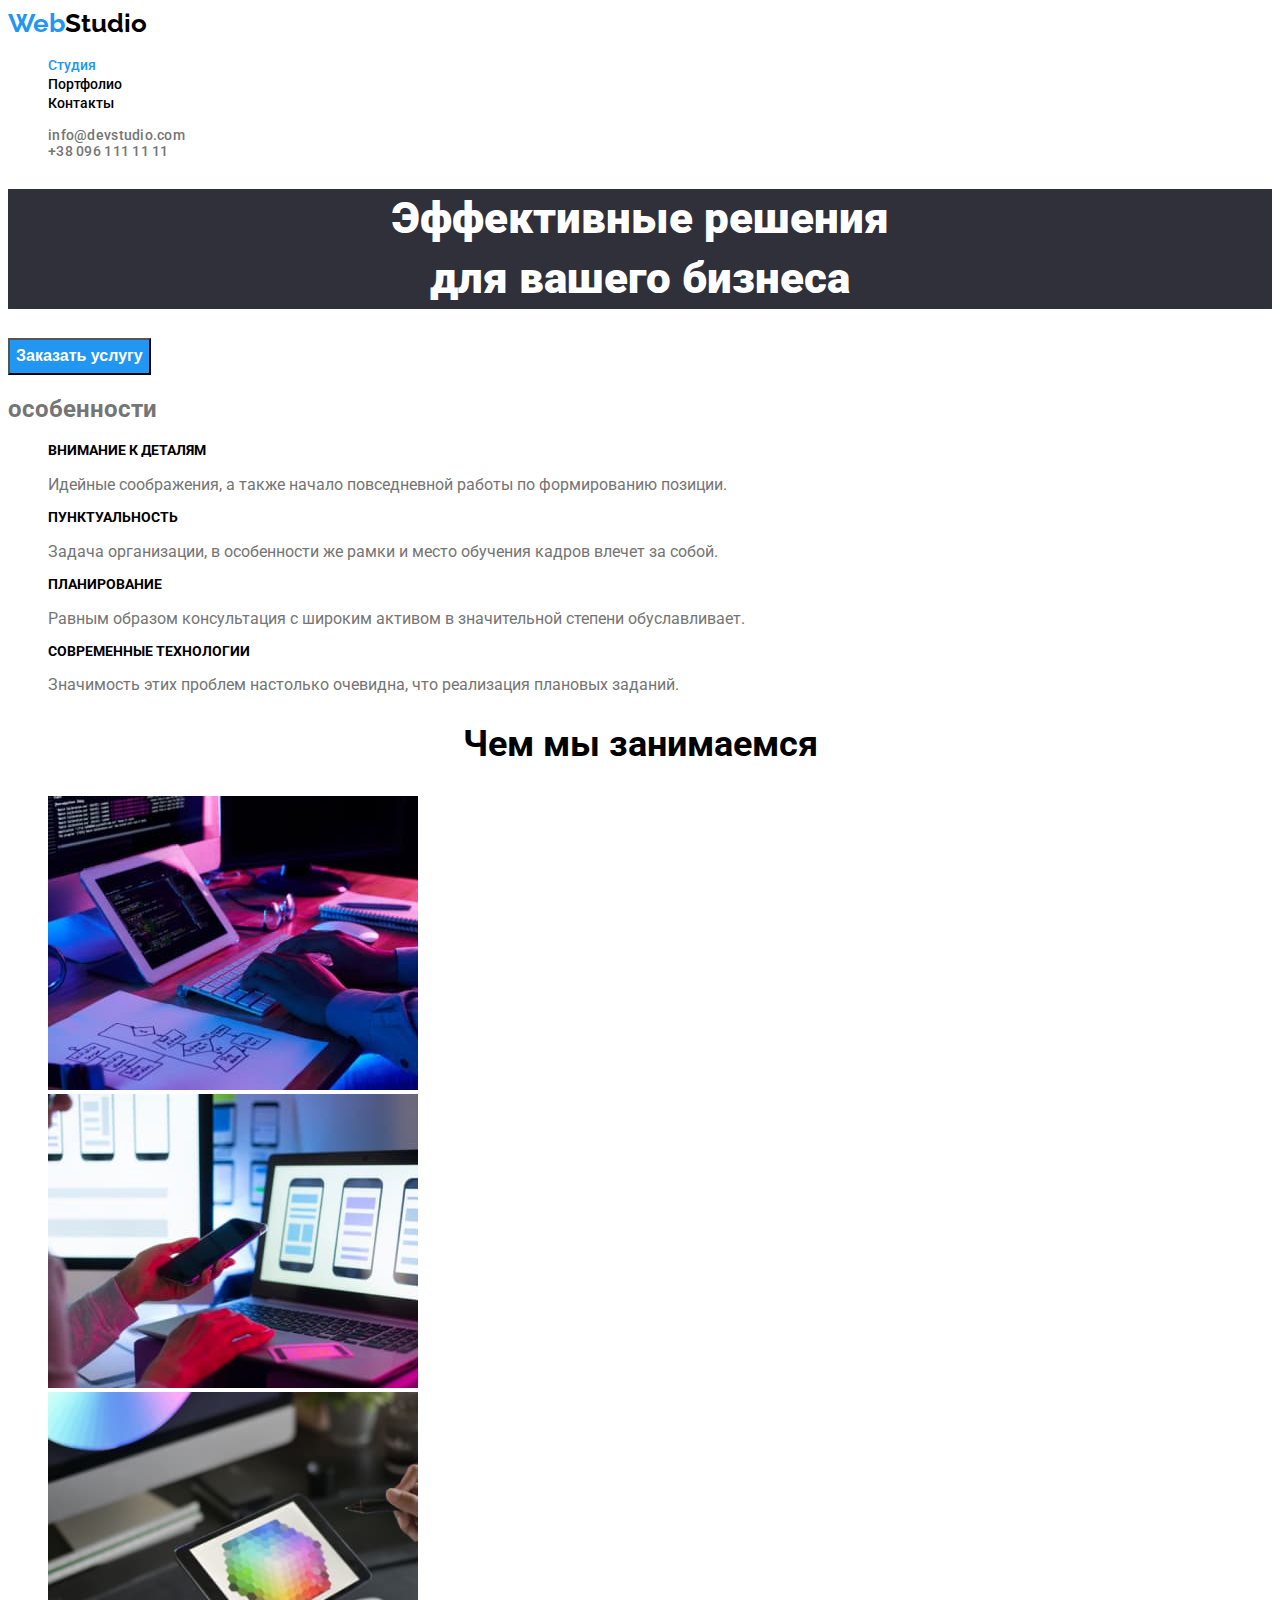
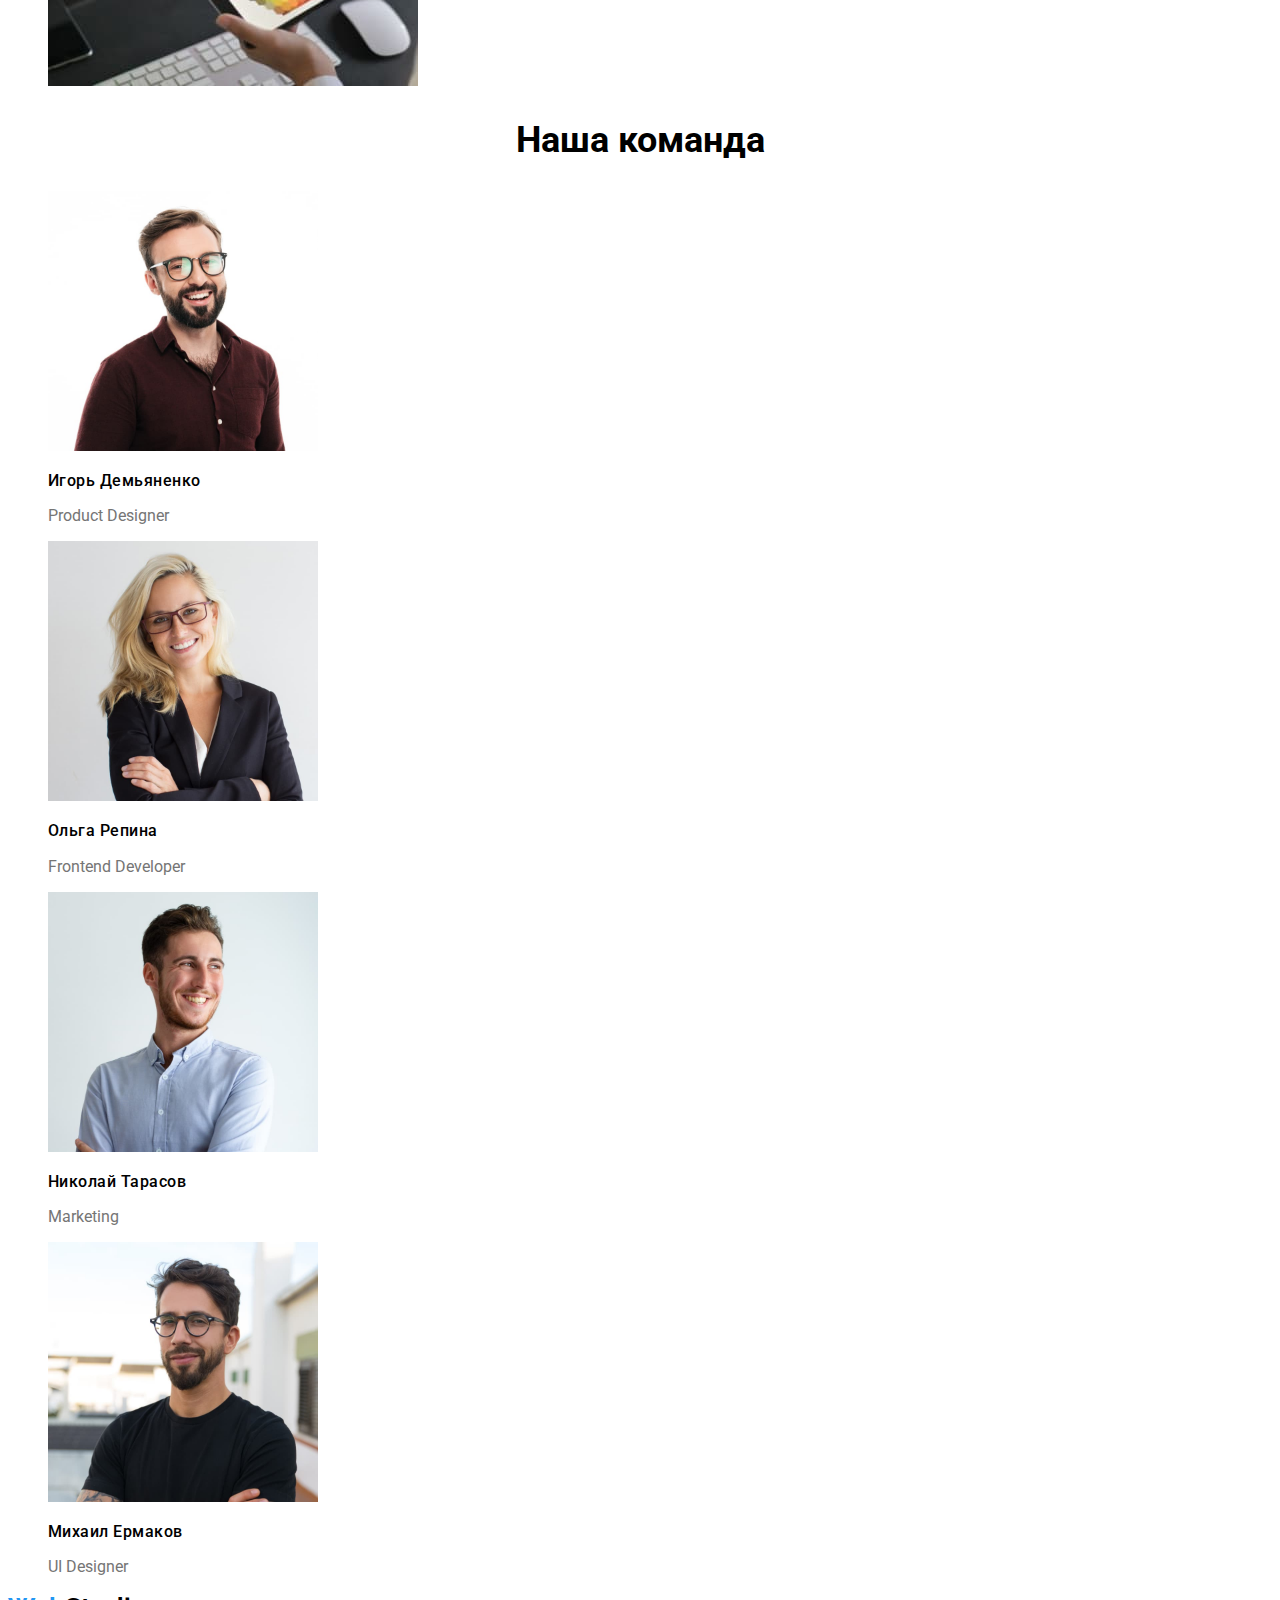
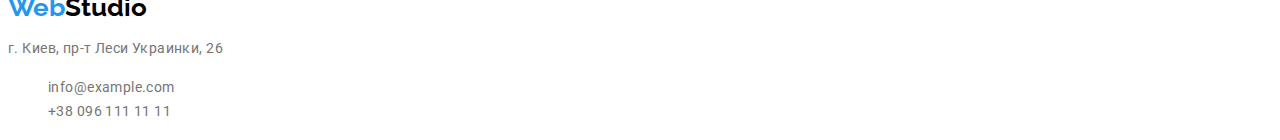
==== index.html @ cb441139 "Home task 2" ====
<!DOCTYPE html>
<html lang="ru">
  <head>
    <meta charset="UTF-8" />
    <meta http-equiv="X-UA-Compatible" content="IE=edge" />
    <meta name="viewport" content="width=device-width, initial-scale=1.0" />
    <title>web design</title>
    <link href="https://fonts.googleapis.com/css2?family=Raleway:wght@700&family=Roboto:wght@400;500;700;900&display=swap" rel="stylesheet">  
    <link rel="stylesheet" href="./styles.css"/>
  </head>
  <body>
    <header>
      <a class="logo" href="./index.html"><span class="logo-web">Web</span><span class="logo-studio">Studio</span></a>
      <nav>
        <ul class="site-nav list">
          <li><a href="" class="link current">Студия</a></li>
          <li><a href="./portfolio.html" class="link">Портфолио</a></li>
          <li><a href="" class="link">Контакты</a></li>
        </ul>
      </nav>
      <ul class="contact-links list">
        <li><a href="mailto:info@devstudio.com" class="link">info@devstudio.com</a></li>
        <li><a href="tel:+380961111111" class="link">+38 096 111 11 11</a></li>
      </ul>
    </header>
    <main>
      <section class="hero">
        <h1 class="hero-title">Эффективные решения<br/>для вашего бизнеса</h1>
        <button type="button" class="button">Заказать услугу</button>
      </section>

      <section class="section">
        <h2>особенности</h2>
        <ul class="list">
          <li>
            <h3 class="title">Внимание к деталям</h3>
            <p class="work-text">
              Идейные соображения, а также начало повседневной работы по
              формированию позиции.
            </p>
          </li>
          <li>
            <h3 class="title">Пунктуальность</h3>
            <p>
              Задача организации, в особенности же рамки и место обучения кадров
              влечет за собой.
            </p>
          </li>
          <li>
            <h3 class="title">Планирование</h3>
            <p>
              Равным образом консультация с широким активом в значительной
              степени обуславливает.
            </p>
          </li>
          <li>
            <h3 class="title">Современные технологии</h3>
            <p>
              Значимость этих проблем настолько очевидна, что реализация
              плановых заданий.
            </p>
          </li>
        </ul>
      </section>

      <section class="section">
        <h2 class="section-title">Чем мы занимаемся</h2>
        <ul class="list">
          <li>
            <img
              src="./images/box1.jpg"
              alt="разработка програмного обеспечения"
              width="370"
              height="294"
            />
          </li>
          <li>
            <img
              src="./images/box2.jpg"
              alt="мобильные приложения"
              width="370"
              height="294"
            />
          </li>
          <li>
            <img
              src="./images/box3.jpg"
              alt="дизайнерские решения"
              width="370"
              height="294"
            />
          </li>
        </ul>
      </section>

      <section class="section">
        <h2 class="section-title">Наша команда</h2>
        <ul class="list">
          <li>
            <img
              src="./images/team1.jpg"
              alt="Игорь Демьяненко"
              width="270"
              height="260"
            />
            <h3 class="section-team">Игорь Демьяненко</h3>
            <p lang="en">Product Designer</p>
          </li>

          <li>
            <img
              src="./images/team2.jpg"
              alt="Ольга Репина"
              width="270"
              height="260"
            />
            <h3 class="section-team">Ольга Репина</h3>
            <p lang="en">Frontend Developer</p>
          </li>

          <li>
            <img
              src="./images/team3.jpg"
              alt="Николай Тарасов"
              width="270"
              height="260"
            />

            <h3 class="section-team">Николай Тарасов</h3>
            <p lang="en">Marketing</p>
          </li>

          <li>
            <img
              src="./images/team4.jpg"
              alt="Михаил Ермаков"
              width="270"
              height="260"
            />

            <h3 class="section-team">Михаил Ермаков</h3>
            <p lang="en">UI Designer</p>
          </li>
        </ul>
      </section>
    </main>
    <footer>
      <a class="logo" href="./index.html"><span class="logo-web">Web</span><span class="logo-studio">Studio</span></a>
      <address class="address">
        <p class="footer-address">г. Киев, пр-т Леси Украинки, 26</p>
        <ul class="footer-list list">
          <li><a href="mailto:info@example.com" class="footer">info@example.com</a></li>
          <li><a href="tel:+380961111111" class="footer">+38 096 111 11 11</a></li>
        </ul>
      </address>
    </footer>
  </body>
</html>
---- styles.css ----
/* основной цвет текста #212121 */

/* вторичный цвет текста #757575 */

/* белый #FFFFFF */

/* акцент #2196F3 */

/* контакты rgba(255, 255, 255, 0.6) */

/* вторичный цвет фона #F5F4FA */
:root {
--primary-text-color:#757575;
--title-text-color:#000;
--accent-color: #2196F3;
--primary-white-color: #fff;
}

body {
    background-color:#fff;
    color:#757575;

    font-family: Roboto, sans-serif;
}

.list{
    list-style: none;
}

.logo {
    color: var(--accent-color);
    font-family: Raleway, sans-serif;
    font-weight: 700;
    font-size: 26px;
    line-height: 1.19;
    text-decoration:none;
}
.logo-web {
    color: #2196F3;
}
.logo-studio {
    color: #000;
}


/* site nav */
.site-nav .link {
color: var(--title-text-color);
 font-weight: 500;
 font-size: 14px;
 line-height: 1,14;
 text-decoration:none;
}

.site-nav .link:hover, .site-nav .link:focus {
    color: var(--accent-color)  
}

.site-nav .link.current {
    color: var(--accent-color)
}


/* hero */
.hero-title {
    color:var(--primary-white-color);
    font-weight: 900;
    font-size: 44px;
    line-height: 1.36;
    text-align: center;
    background:#2F303A ;
}

  /* footer */
.footer{
    color:var(--primary-text-color);
    font-weight: 400;
    font-size: 14px;
    line-height: 1.71;
    letter-spacing: 0.03em;
    text-decoration:none;
}
.footer-list .footer:hover, .footer-list .footer:focus {
    color: var(--accent-color) 
}

.address{
  font-style: normal;
}

.footer-address {
    color: var(--primary-text-color);
    font-weight: 400;
    font-size: 14px;
    line-height: 1.71;
    letter-spacing: 0.03em;
}


/* contact style */
.contact-links .link {
    color: var(--primary-text-color);
    text-decoration:none;
}
.contact-links .link:hover {
    color: var(--accent-color)
}
.contact-links {
    font-weight: 500;
    font-size: 14px;
    line-height:1.14;
    letter-spacing: 0.02em;
}



/* section */
.section-title {
    color: var(--title-text-color);
    font-weight: 700;
    font-size: 36px;
    line-height: 1.16;
    text-align: center; 
}

.section-team {
    color: var(--title-text-color) ;
    font-weight: 500;
    font-size: 16px;
    line-height: 1.19;
    letter-spacing: 0.03em;
}

.list .title {
    color: var(--title-text-color);
    font-weight: 700;
    font-size: 14px;
    line-height: 1.14;
    text-transform: uppercase;
}

.section .work text {
    font-weight: 400;
    font-size: 14px;
    line-height: 1.71;
  }


/* button */
.button {
    color: #fff;
    background-color: var(--accent-color);
    font-weight: 700;
    font-size: 16px;
    line-height: 1.9;
}
.button.primery {
    background-color: var(--accent-color);
    color: var(--primary-white-color);
}

.c-button {
    appearance: none;
    border: 0;
    border-radius: 4px;
    background: #2196F3;
    color: #fff;
    padding: 10px 32px;
    font-size: 16px;
  }


  /* --------------------СТРАНИЦА ПОРТФОЛИО-------------------- */

  .item {
    color:var(--title-text-color);
    font-weight: 700;
    font-size: 18px;
    line-height: 2;
    letter-spacing: 0.06em;
  }
  .desc {
    font-weight: 400;
    font-size: 16px;
    line-height:1.9;
    letter-spacing: 0.03em;
  }

  .btn-background {
    background: #F5F4FA;
    font-weight: 500;
    font-size: 16px;
    line-height:  1.6;
    text-align: center;
    letter-spacing: 0.03em;
  }
.btn-background .btn-background:hover, .btn-background:focus {
    background: var(--accent-color);
    color: var(--primary-white-color);
    
}
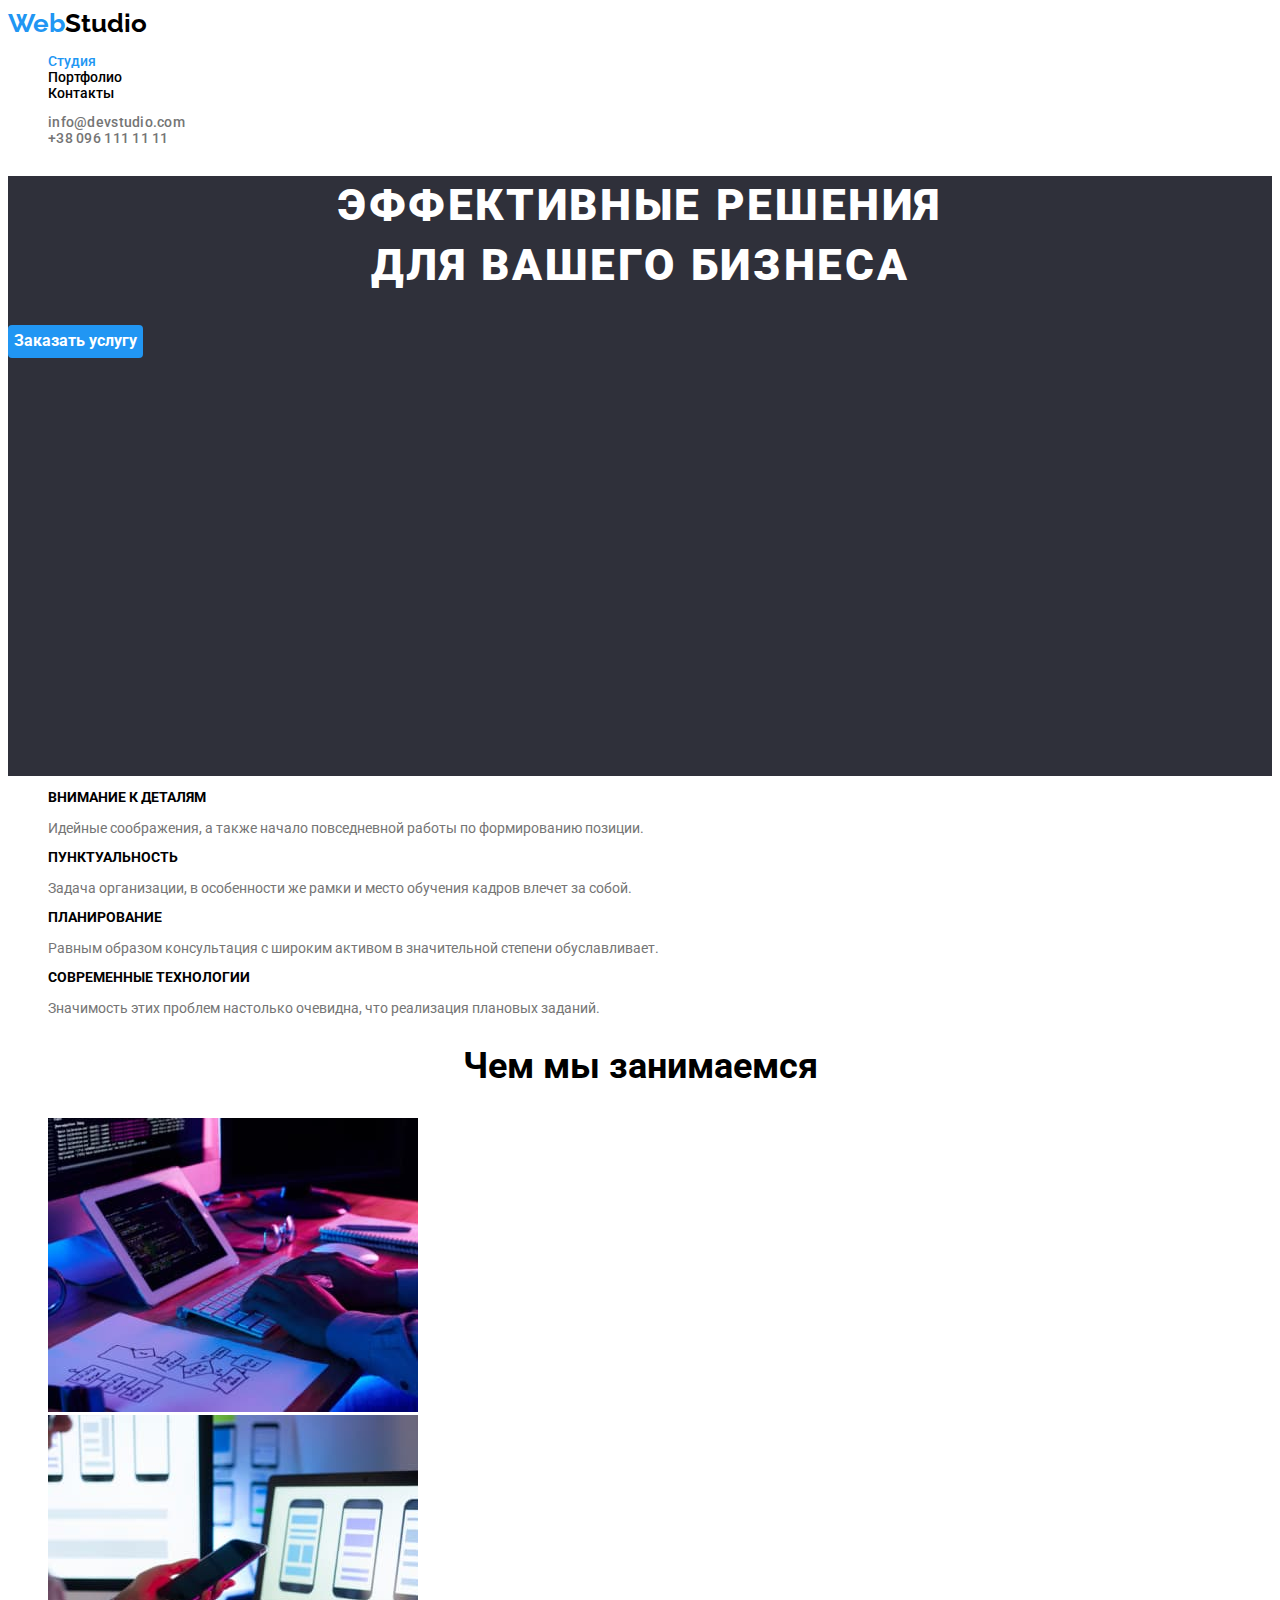
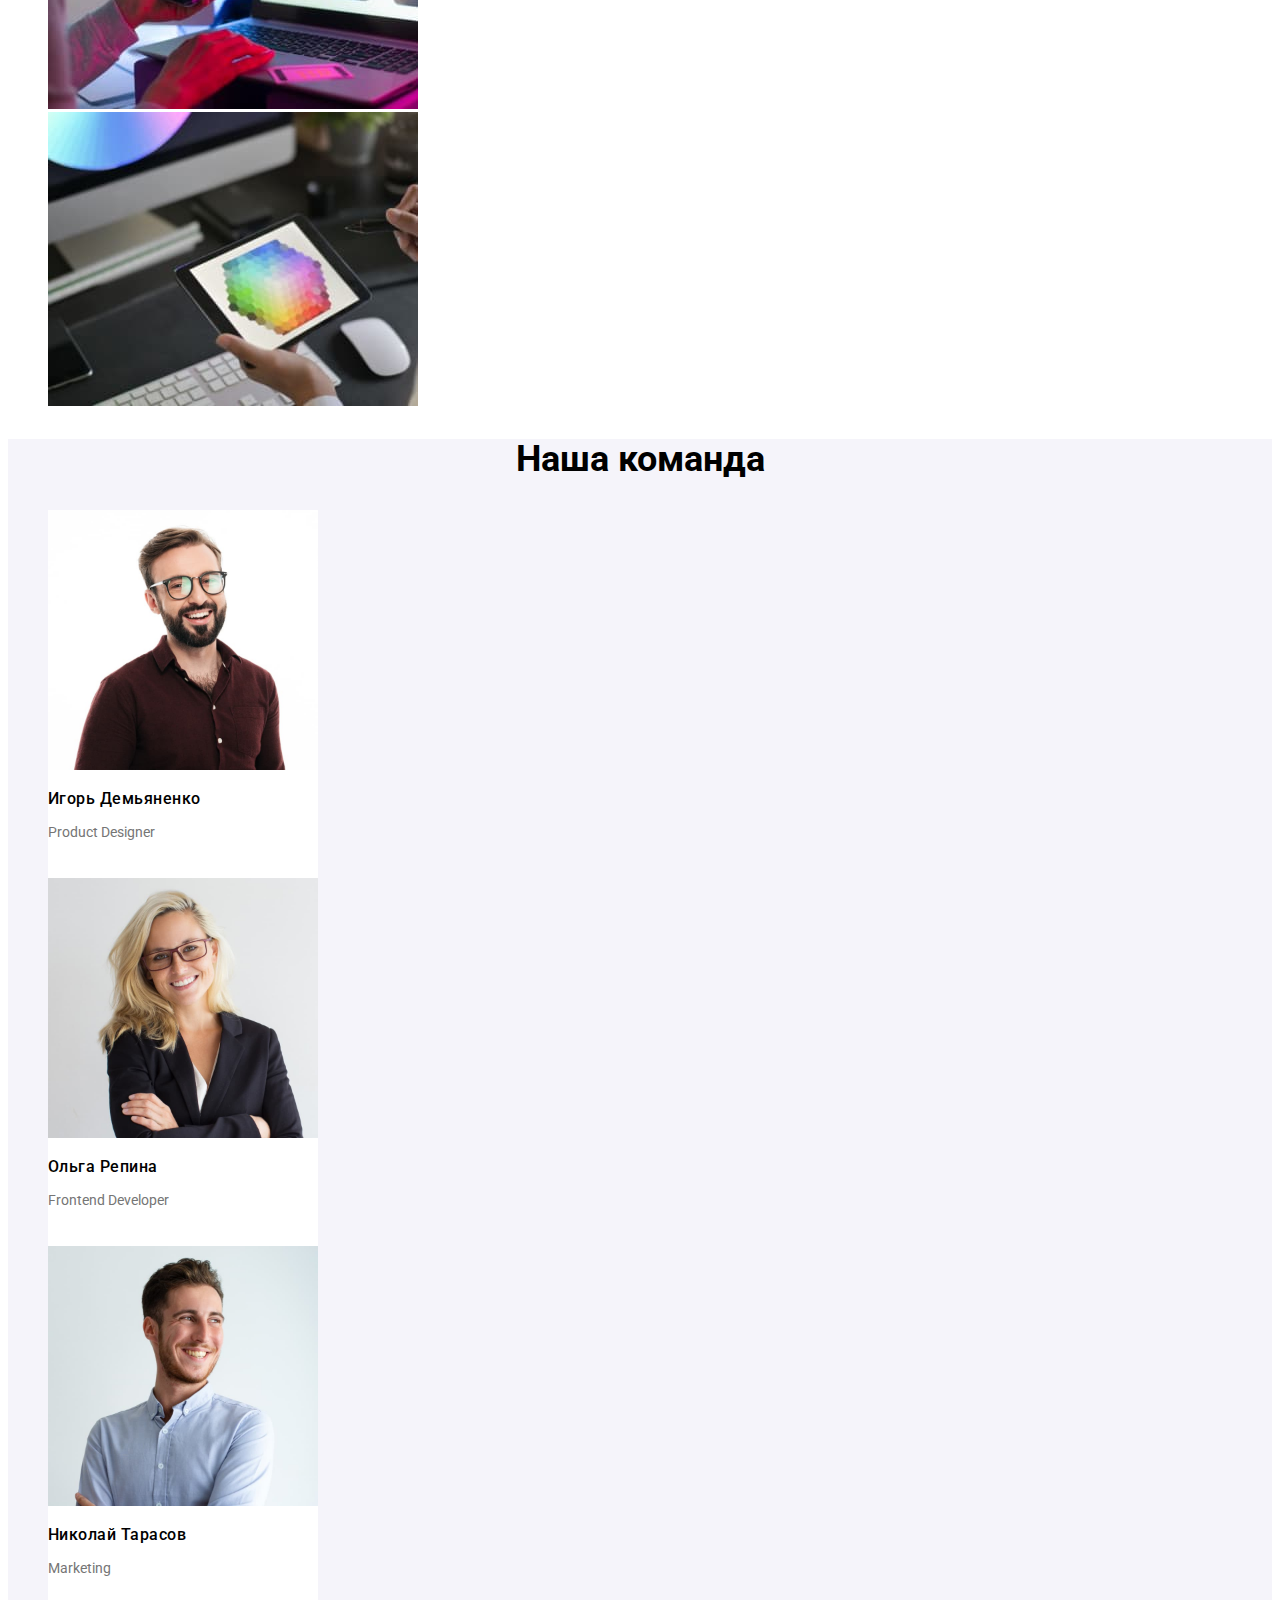
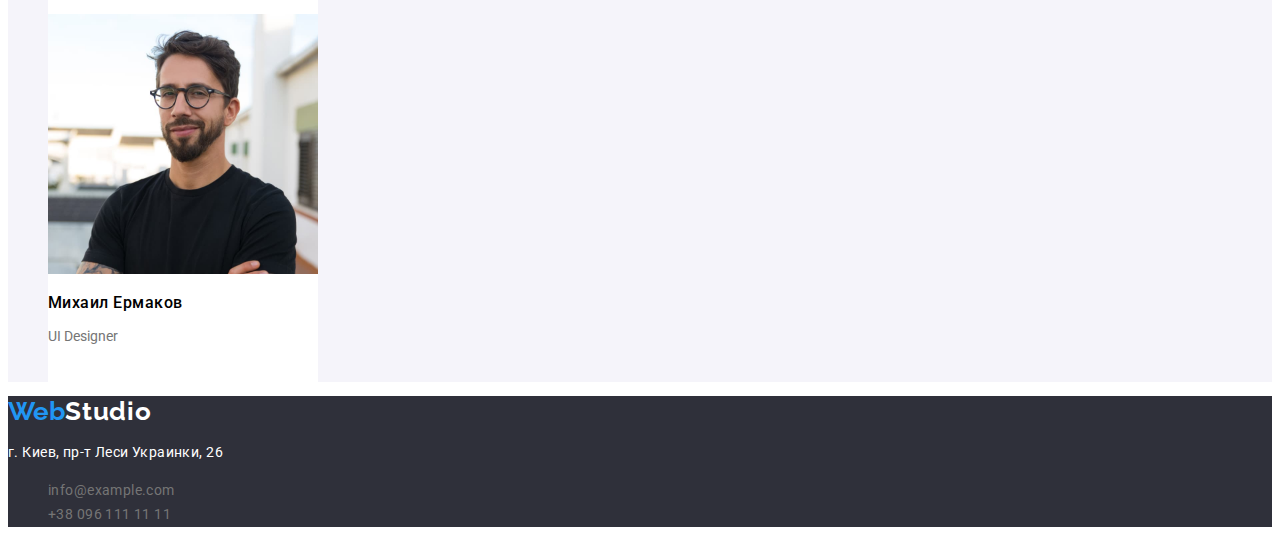
==== commit 07903aaf: "Home task 2" ====
--- a/index.html
+++ b/index.html
@@ -5,12 +5,17 @@
     <meta http-equiv="X-UA-Compatible" content="IE=edge" />
     <meta name="viewport" content="width=device-width, initial-scale=1.0" />
     <title>web design</title>
-    <link href="https://fonts.googleapis.com/css2?family=Raleway:wght@700&family=Roboto:wght@400;500;700;900&display=swap" rel="stylesheet">  
-    <link rel="stylesheet" href="./styles.css"/>
+    <link
+      href="https://fonts.googleapis.com/css2?family=Raleway:wght@700&family=Roboto:wght@400;500;700;900&display=swap"
+      rel="stylesheet"
+    />
+    <link rel="stylesheet" href="./styles.css" />
   </head>
   <body>
     <header>
-      <a class="logo" href="./index.html"><span class="logo-web">Web</span><span class="logo-studio">Studio</span></a>
+      <a class="logo" href="./index.html"
+        ><span class="logo-web">Web</span><span class="logo-studio">Studio</span></a
+      >
       <nav>
         <ul class="site-nav list">
           <li><a href="" class="link current">Студия</a></li>
@@ -19,46 +24,42 @@
         </ul>
       </nav>
       <ul class="contact-links list">
-        <li><a href="mailto:info@devstudio.com" class="link">info@devstudio.com</a></li>
+        <li>
+          <a href="mailto:info@devstudio.com" class="link">info@devstudio.com</a>
+        </li>
         <li><a href="tel:+380961111111" class="link">+38 096 111 11 11</a></li>
       </ul>
     </header>
     <main>
       <section class="hero">
-        <h1 class="hero-title">Эффективные решения<br/>для вашего бизнеса</h1>
+        <h1 class="hero-title">Эффективные решения<br />для вашего бизнеса</h1>
         <button type="button" class="button">Заказать услугу</button>
       </section>
 
       <section class="section">
-        <h2>особенности</h2>
+        <h2 hidden>особенности</h2>
         <ul class="list">
           <li>
             <h3 class="title">Внимание к деталям</h3>
             <p class="work-text">
-              Идейные соображения, а также начало повседневной работы по
-              формированию позиции.
+              Идейные соображения, а также начало повседневной работы по формированию позиции.
             </p>
           </li>
           <li>
             <h3 class="title">Пунктуальность</h3>
             <p>
-              Задача организации, в особенности же рамки и место обучения кадров
-              влечет за собой.
+              Задача организации, в особенности же рамки и место обучения кадров влечет за собой.
             </p>
           </li>
           <li>
             <h3 class="title">Планирование</h3>
             <p>
-              Равным образом консультация с широким активом в значительной
-              степени обуславливает.
+              Равным образом консультация с широким активом в значительной степени обуславливает.
             </p>
           </li>
           <li>
             <h3 class="title">Современные технологии</h3>
-            <p>
-              Значимость этих проблем настолько очевидна, что реализация
-              плановых заданий.
-            </p>
+            <p>Значимость этих проблем настолько очевидна, что реализация плановых заданий.</p>
           </li>
         </ul>
       </section>
@@ -75,68 +76,38 @@
             />
           </li>
           <li>
-            <img
-              src="./images/box2.jpg"
-              alt="мобильные приложения"
-              width="370"
-              height="294"
-            />
+            <img src="./images/box2.jpg" alt="мобильные приложения" width="370" height="294" />
           </li>
           <li>
-            <img
-              src="./images/box3.jpg"
-              alt="дизайнерские решения"
-              width="370"
-              height="294"
-            />
+            <img src="./images/box3.jpg" alt="дизайнерские решения" width="370" height="294" />
           </li>
         </ul>
       </section>
 
-      <section class="section">
+      <section class="section-people">
         <h2 class="section-title">Наша команда</h2>
         <ul class="list">
-          <li>
-            <img
-              src="./images/team1.jpg"
-              alt="Игорь Демьяненко"
-              width="270"
-              height="260"
-            />
+          <li class="photo">
+            <img src="./images/team1.jpg" alt="Игорь Демьяненко" width="270" height="260" />
             <h3 class="section-team">Игорь Демьяненко</h3>
             <p lang="en">Product Designer</p>
           </li>
 
-          <li>
-            <img
-              src="./images/team2.jpg"
-              alt="Ольга Репина"
-              width="270"
-              height="260"
-            />
+          <li class="photo">
+            <img src="./images/team2.jpg" alt="Ольга Репина" width="270" height="260" />
             <h3 class="section-team">Ольга Репина</h3>
             <p lang="en">Frontend Developer</p>
           </li>
 
-          <li>
-            <img
-              src="./images/team3.jpg"
-              alt="Николай Тарасов"
-              width="270"
-              height="260"
-            />
+          <li class="photo">
+            <img src="./images/team3.jpg" alt="Николай Тарасов" width="270" height="260" />
 
             <h3 class="section-team">Николай Тарасов</h3>
             <p lang="en">Marketing</p>
           </li>
 
-          <li>
-            <img
-              src="./images/team4.jpg"
-              alt="Михаил Ермаков"
-              width="270"
-              height="260"
-            />
+          <li class="photo">
+            <img src="./images/team4.jpg" alt="Михаил Ермаков" width="270" height="260" />
 
             <h3 class="section-team">Михаил Ермаков</h3>
             <p lang="en">UI Designer</p>
@@ -144,8 +115,10 @@
         </ul>
       </section>
     </main>
-    <footer>
-      <a class="logo" href="./index.html"><span class="logo-web">Web</span><span class="logo-studio">Studio</span></a>
+    <footer class="footer-section">
+      <a class="logo" href="./index.html"
+        ><span class="logo-web">Web</span><span class="logo-footer">Studio</span></a
+      >
       <address class="address">
         <p class="footer-address">г. Киев, пр-т Леси Украинки, 26</p>
         <ul class="footer-list list">
--- a/styles.css
+++ b/styles.css
@@ -14,12 +14,13 @@
 --title-text-color:#000;
 --accent-color: #2196F3;
 --primary-white-color: #fff;
+--second-color: #2F303A;
 }
 
 body {
-    background-color:#fff;
-    color:#757575;
-
+    background-color: var(--primary-white-color);
+    color: var(--primary-text-color);
+    font-size: 14px;    
     font-family: Roboto, sans-serif;
 }
 
@@ -36,15 +37,15 @@
     text-decoration:none;
 }
 .logo-web {
-    color: #2196F3;
+    color: var(--accent-color);
 }
 .logo-studio {
-    color: #000;
+    color: var(--title-text-color)
 }
 
 
 /* site nav */
-.site-nav .link {
+.link {
 color: var(--title-text-color);
  font-weight: 500;
  font-size: 14px;
@@ -52,11 +53,10 @@
  text-decoration:none;
 }
 
-.site-nav .link:hover, .site-nav .link:focus {
+.link:hover, .link:focus {
     color: var(--accent-color)  
 }
-
-.site-nav .link.current {
+.link.current {
     color: var(--accent-color)
 }
 
@@ -68,7 +68,28 @@
     font-size: 44px;
     line-height: 1.36;
     text-align: center;
-    background:#2F303A ;
+    letter-spacing: 0.06em;
+    text-transform: uppercase;
+
+}
+.hero {
+    background: var(--second-color);
+    height: 600px;
+ 
+}
+
+.main-title {
+    Width: 696px;
+    Height: 120px;
+    Top: 280px;
+    Left:452px;
+}
+
+.photo{
+    background-color: var(--primary-white-color);
+    width: 270px;
+    height: 368px;
+   
 }
 
   /* footer */
@@ -80,22 +101,29 @@
     letter-spacing: 0.03em;
     text-decoration:none;
 }
-.footer-list .footer:hover, .footer-list .footer:focus {
+.footer:hover,.footer:focus {
     color: var(--accent-color) 
 }
-
-.address{
-  font-style: normal;
-}
-
+.address {
+    font-style: normal;
+}
 .footer-address {
-    color: var(--primary-text-color);
+    color:var(--primary-white-color);
     font-weight: 400;
     font-size: 14px;
     line-height: 1.71;
     letter-spacing: 0.03em;
 }
-
+.footer-section {
+    background:var(--second-color);
+}
+.logo-footer {
+    color: var(--primary-white-color);
+    font-weight: 700;
+    font-size: 26px;
+    line-height:1.19;
+    letter-spacing: 0.03em;
+}
 
 /* contact style */
 .contact-links .link {
@@ -123,6 +151,10 @@
     text-align: center; 
 }
 
+.section-people {
+ background: #F5F4FA;;
+
+ }
 .section-team {
     color: var(--title-text-color) ;
     font-weight: 500;
@@ -131,7 +163,7 @@
     letter-spacing: 0.03em;
 }
 
-.list .title {
+.title {
     color: var(--title-text-color);
     font-weight: 700;
     font-size: 14px;
@@ -139,7 +171,7 @@
     text-transform: uppercase;
 }
 
-.section .work text {
+.work text {
     font-weight: 400;
     font-size: 14px;
     line-height: 1.71;
@@ -148,26 +180,19 @@
 
 /* button */
 .button {
-    color: #fff;
+    color: var(--primary-white-color);
     background-color: var(--accent-color);
+    font-family: inherit;
     font-weight: 700;
     font-size: 16px;
     line-height: 1.9;
-}
-.button.primery {
-    background-color: var(--accent-color);
-    color: var(--primary-white-color);
-}
-
-.c-button {
-    appearance: none;
     border: 0;
     border-radius: 4px;
-    background: #2196F3;
-    color: #fff;
-    padding: 10px 32px;
-    font-size: 16px;
-  }
+    cursor: pointer;
+}
+
+
+
 
 
   /* --------------------СТРАНИЦА ПОРТФОЛИО-------------------- */
@@ -188,14 +213,30 @@
 
   .btn-background {
     background: #F5F4FA;
+    font-family: inherit;
     font-weight: 500;
     font-size: 16px;
     line-height:  1.6;
     text-align: center;
     letter-spacing: 0.03em;
-  }
-.btn-background .btn-background:hover, .btn-background:focus {
+    border: 0;
+    border-radius: 4px;
+    cursor: pointer;
+  }
+.btn-background:hover, .btn-background:focus {
     background: var(--accent-color);
     color: var(--primary-white-color);
-    
-}
+}
+.btn-current {
+    background: var(--accent-color);
+    color: var(--primary-white-color);
+    font-family: inherit;
+    font-weight: 500;
+    font-size: 16px;
+    line-height: 1.6;
+    text-align: center;
+    letter-spacing: 0.03em;
+    border: 0;
+    border-radius: 4px;
+    cursor: pointer;
+}
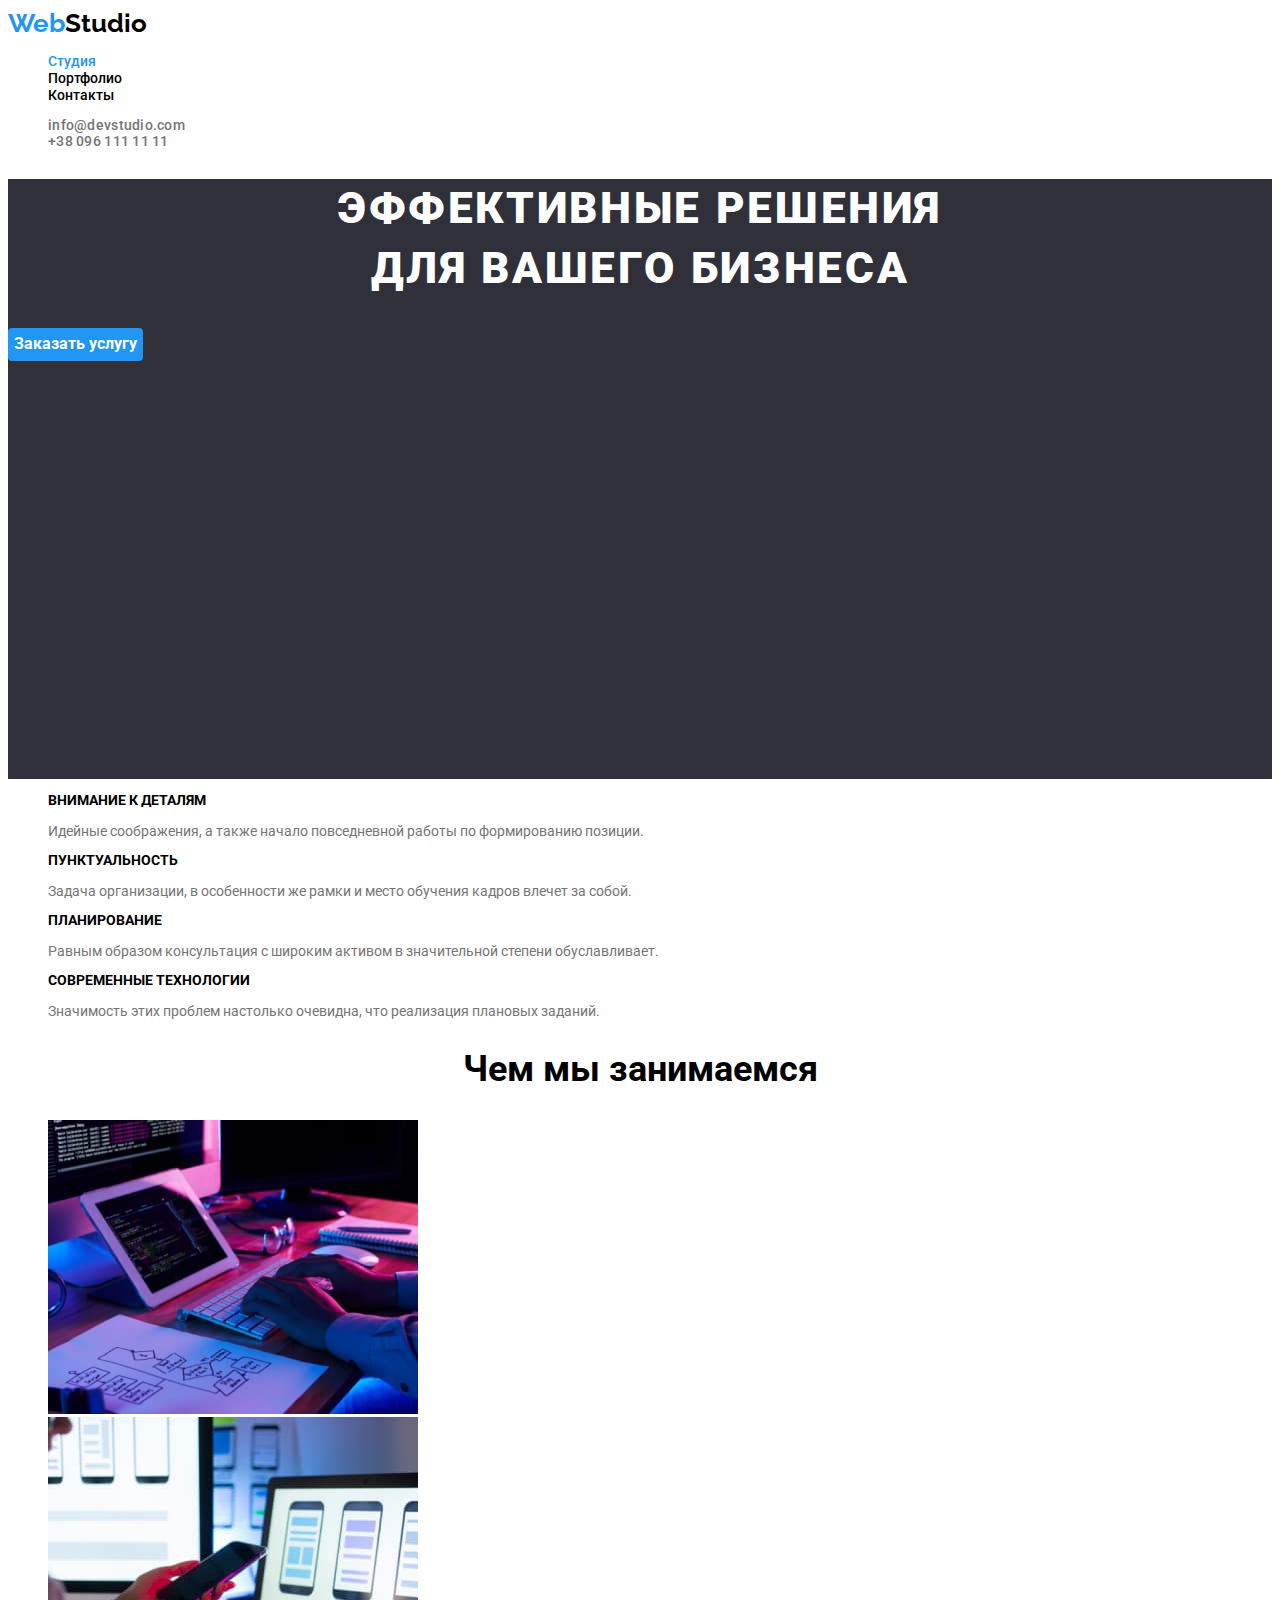
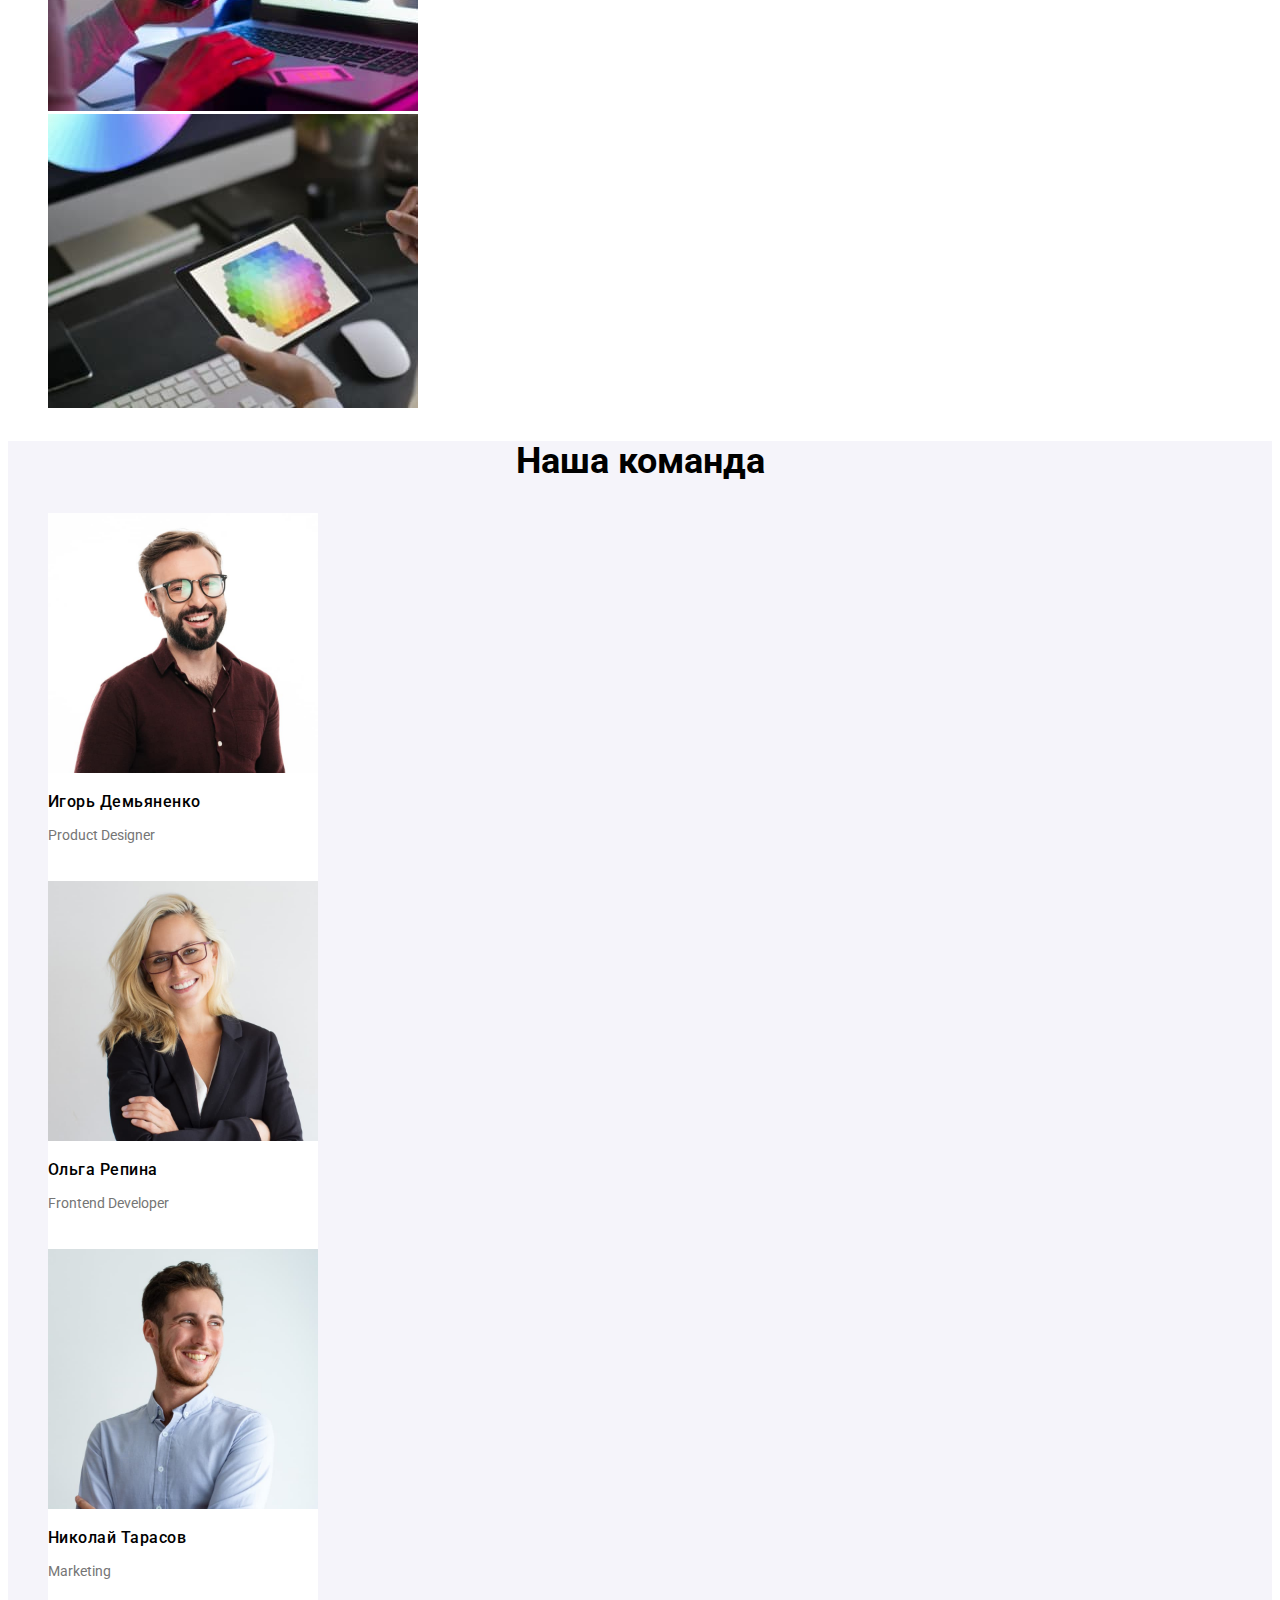
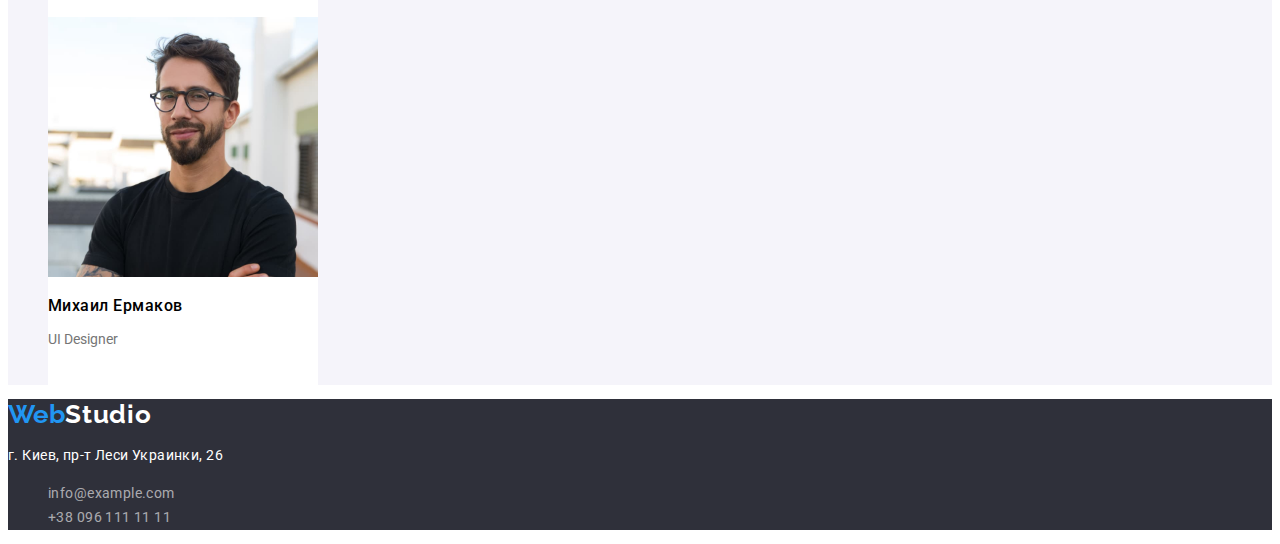
==== commit 0e2a9a0a: "edit final hw2" ====
--- a/index.html
+++ b/index.html
@@ -17,7 +17,7 @@
         ><span class="logo-web">Web</span><span class="logo-studio">Studio</span></a
       >
       <nav>
-        <ul class="site-nav list">
+        <ul class="list">
           <li><a href="" class="link current">Студия</a></li>
           <li><a href="./portfolio.html" class="link">Портфолио</a></li>
           <li><a href="" class="link">Контакты</a></li>
@@ -25,9 +25,9 @@
       </nav>
       <ul class="contact-links list">
         <li>
-          <a href="mailto:info@devstudio.com" class="link">info@devstudio.com</a>
+          <a href="mailto:info@devstudio.com" class="feedback">info@devstudio.com</a>
         </li>
-        <li><a href="tel:+380961111111" class="link">+38 096 111 11 11</a></li>
+        <li><a href="tel:+380961111111" class="feedback">+38 096 111 11 11</a></li>
       </ul>
     </header>
     <main>
--- a/styles.css
+++ b/styles.css
@@ -44,19 +44,32 @@
 }
 
 
+
+
 /* site nav */
 .link {
-color: var(--title-text-color);
+ color: var(--title-text-color);
  font-weight: 500;
  font-size: 14px;
- line-height: 1,14;
+ line-height: 1.14;
  text-decoration:none;
+}
+.link.current {
+    color: var(--accent-color);
 }
 
 .link:hover, .link:focus {
     color: var(--accent-color)  
 }
-.link.current {
+
+.feedback {
+    color: var(--primary-text-color);
+    font-weight: 500;
+    font-size: 14px;
+    line-height: 1.14;
+    text-decoration:none;
+}
+.feedback:hover, .feedback:focus {
     color: var(--accent-color)
 }
 
@@ -94,7 +107,7 @@
 
   /* footer */
 .footer{
-    color:var(--primary-text-color);
+    color: rgba(255, 255, 255, 0.6);
     font-weight: 400;
     font-size: 14px;
     line-height: 1.71;
@@ -126,10 +139,7 @@
 }
 
 /* contact style */
-.contact-links .link {
-    color: var(--primary-text-color);
-    text-decoration:none;
-}
+
 .contact-links .link:hover {
     color: var(--accent-color)
 }
